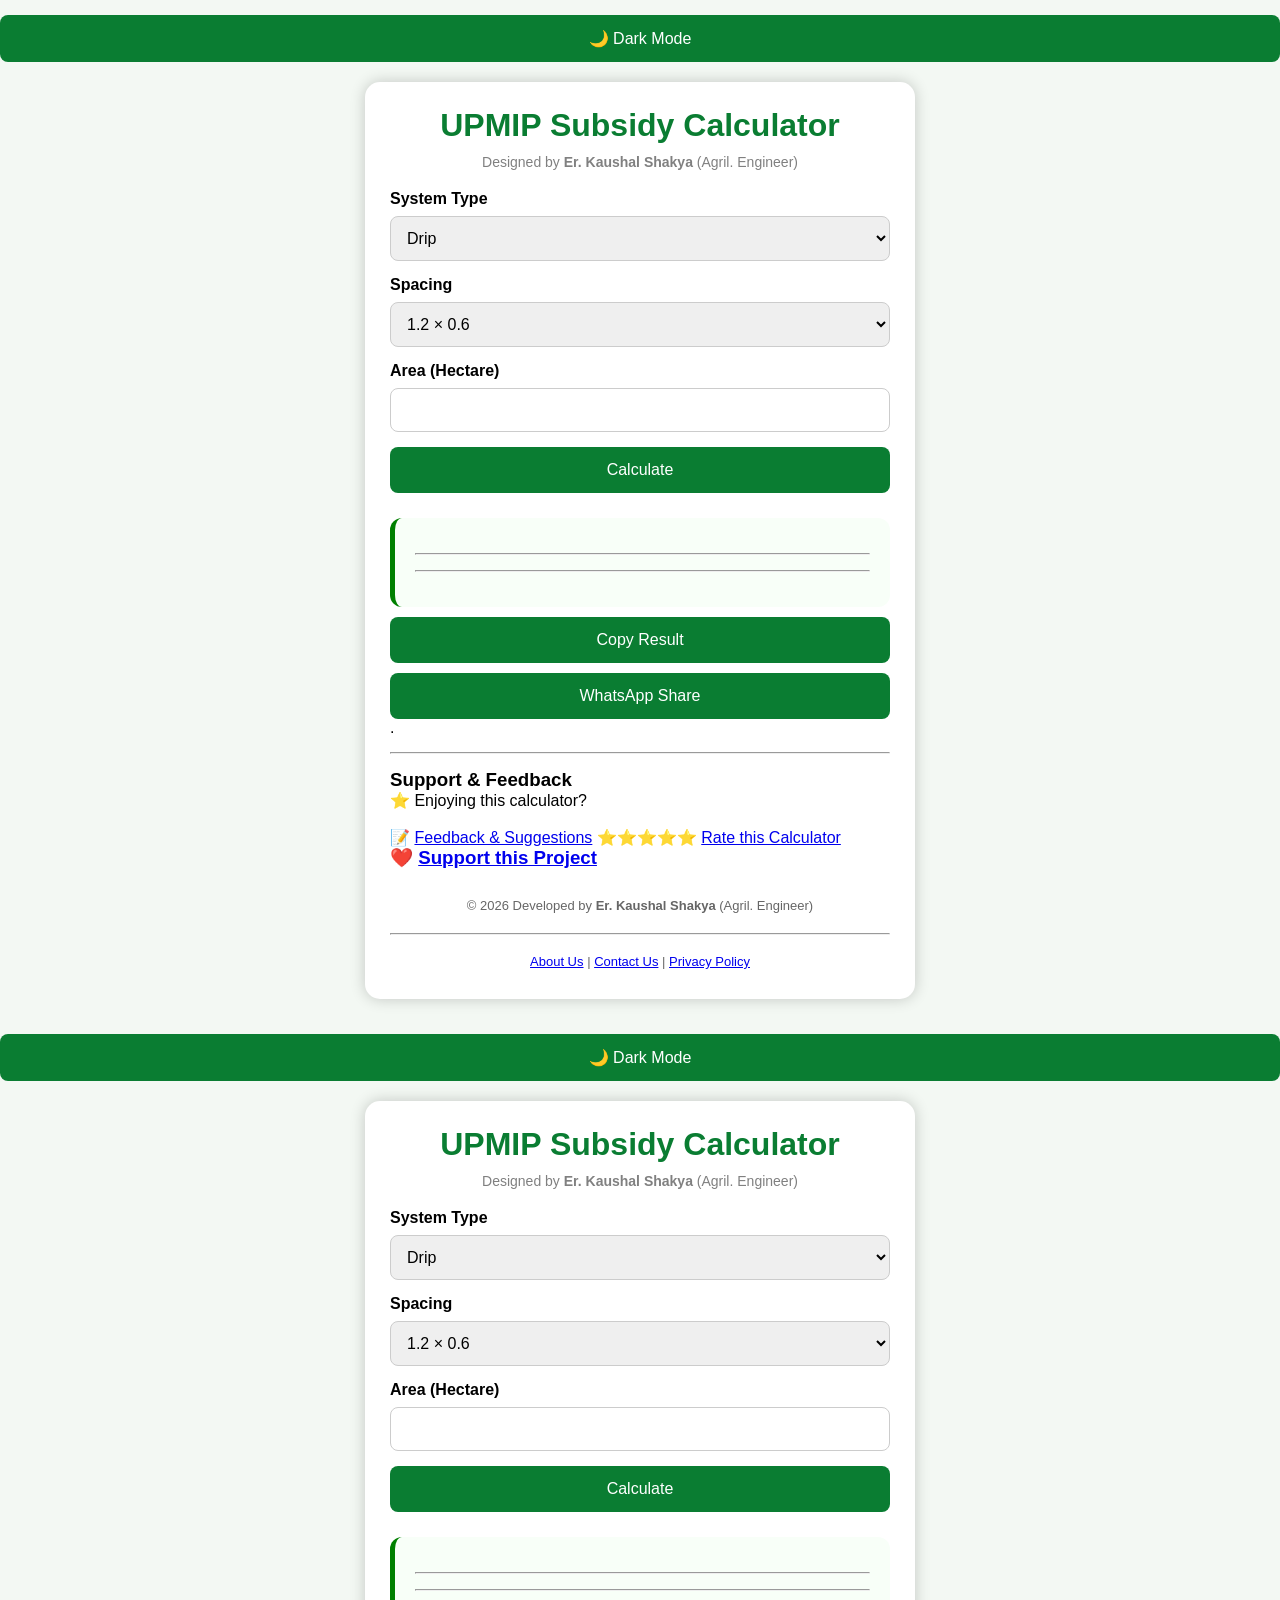
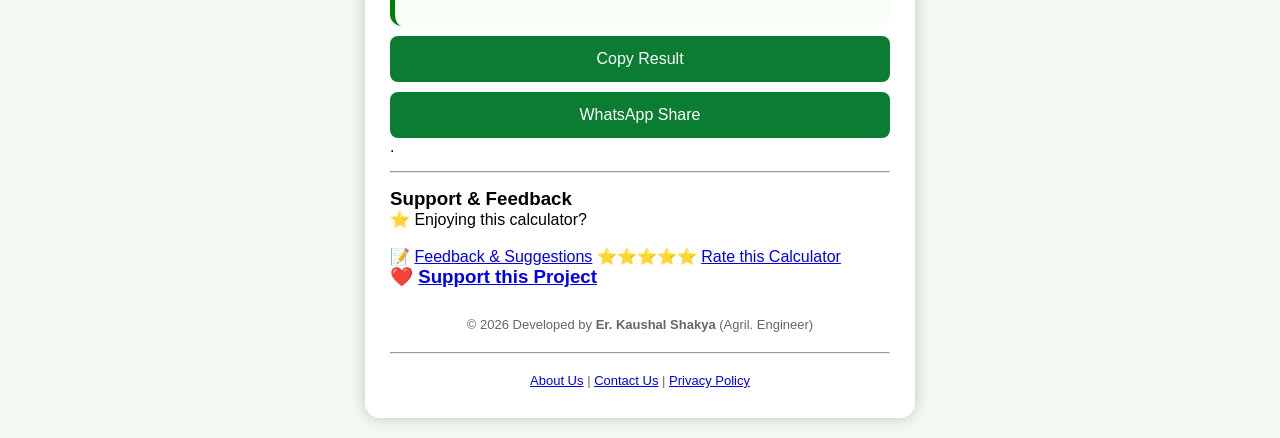
==== index.html @ 42bd1dc7 "Fix HTML structure and add favicon" ====
<!DOCTYPE html>
<html>

<head>

<meta charset="UTF-8">

<meta name="viewport"
content="width=device-width, initial-scale=1.0">
<!-- Google tag (gtag.js) -->
<script async src="https://www.googletagmanager.com/gtag/js?id=G-38JH1WSGTS"></script><!DOCTYPE html>
<html>

<head>

<meta charset="UTF-8">

<meta name="viewport"

content="width=device-width, initial-scale=1.0">
<!-- Google tag (gtag.js) -->
<script async src="https://www.googletagmanager.com/gtag/js?id=G-38JH1WSGTS"></script>
<script>
  window.dataLayer = window.dataLayer || [];
  function gtag(){dataLayer.push(arguments);}
  gtag('js', new Date());

  gtag('config', 'G-38JH1WSGTS');
</script>
<meta name="google-site-verification" content="IUyY63VNsf70N1TVNGTHuOeVo5rtjcDlBppwNGTQxgs" />
<link rel="icon" type="image/png" href="favicon.png">
<title>

UPMIP Subsidy Calculator | Drip & Mini Sprinkler Subsidy Calculator Uttar Pradesh

</title>
<meta name="description"
content="UPMIP Subsidy Calculator for Uttar Pradesh farmers. Calculate Drip Irrigation and Mini Sprinkler subsidy with 80% and 90% subsidy rates. Developed by Er. Kaushal Shakya (Agril. Engineer).">

<meta name="keywords"
content="UPMIP Subsidy Calculator, Drip Subsidy Calculator, Mini Sprinkler Subsidy Calculator, Uttar Pradesh Drip Subsidy, UPMIP Calculator">

<meta name="author"
content="Er. Kaushal Shakya">
<link rel="stylesheet"
href="style.css">

</head>

<body>
<button id="darkModeBtn" onclick="toggleDarkMode()">
🌙 Dark Mode
</button>
<div class="container">

<h1>

UPMIP Subsidy Calculator

</h1>

<p class="author">

Designed by

<strong>

Er. Kaushal Shakya

</strong>

(Agril. Engineer)

</p>
<label>

System Type

</label>

<select id="system" onchange="changeSpacing()">

<option value="drip">

Drip

</option>

<option value="mini">

Mini Sprinkler

</option>

</select>
<label>

Spacing

</label>

<select id="spacing">

<option value="1.2x0.6">

1.2 × 0.6

</option>

<option value="1.5x0.6">

1.5 × 0.6

</option>

<option value="1.8x0.6">

1.8 × 0.6

</option>

<option value="2.5x0.6">

2.5 × 0.6

</option>

<option value="1.5x1.5">

1.5 × 1.5

</option>

</select>

<label>

Area (Hectare)

</label>

<input
type="number"
step="0.001"
id="area">

<button
onclick="calculate()">

Calculate

</button>

<div class="result">

<h2 id="unitCost"></h2>

<hr>

<h2 id="subsidy90"></h2>

<h2 id="share10"></h2>

<hr>

<h2 id="subsidy80"></h2>

<h2 id="share20"></h2>

</div>

<div class="buttons">

<button
onclick="copyResult()">

Copy Result

</button>

<button
onclick="shareWhatsApp()">

WhatsApp Share

</button>
 .
</div>
<hr>

<h3>Support & Feedback</h3>

<p>

⭐ Enjoying this calculator?<br><br>

📝 <a href="https://docs.google.com/forms/d/e/1FAIpQLScC7ZjmrqqG5vN18LIEGbHbdwi-nTjo2fdgNuH615Pd7RvQiA/viewform?usp=publish-editor" target="_blank">Feedback & Suggestions</a>

⭐⭐⭐⭐⭐ <a href="https://docs.google.com/forms/d/e/1FAIpQLScC7ZjmrqqG5vN18LIEGbHbdwi-nTjo2fdgNuH615Pd7RvQiA/viewform?usp=publish-editor" target="_blank">Rate this Calculator</a>

<h3>
❤️ <a href="donate.html">Support this Project</a>
</h3>

</p>
<footer>

© 2026

Developed by

<b>

Er. Kaushal Shakya

</b>

(Agril. Engineer)
<hr>

<p>
<a href="about.html">About Us</a> |
<a href="contact.html">Contact Us</a> |
<a href="privacy-policy.html">Privacy Policy</a>
</p>
</footer>

</div>

<script src="script.js">

</script>

</body>

</html>
<script>
  window.dataLayer = window.dataLayer || [];
  function gtag(){dataLayer.push(arguments);}
  gtag('js', new Date());

  gtag('config', 'G-38JH1WSGTS');
</script>
<meta name="google-site-verification" content="IUyY63VNsf70N1TVNGTHuOeVo5rtjcDlBppwNGTQxgs" />

<title>

UPMIP Subsidy Calculator | Drip & Mini Sprinkler Subsidy Calculator Uttar Pradesh

</title>
<meta name="description"
content="UPMIP Subsidy Calculator for Uttar Pradesh farmers. Calculate Drip Irrigation and Mini Sprinkler subsidy with 80% and 90% subsidy rates. Developed by Er. Kaushal Shakya (Agril. Engineer).">

<meta name="keywords"
content="UPMIP Subsidy Calculator, Drip Subsidy Calculator, Mini Sprinkler Subsidy Calculator, Uttar Pradesh Drip Subsidy, UPMIP Calculator">

<meta name="author"
content="Er. Kaushal Shakya">
<link rel="stylesheet"
href="style.css">

</head>

<body>
<button id="darkModeBtn" onclick="toggleDarkMode()">
🌙 Dark Mode
</button>
<div class="container">

<h1>

UPMIP Subsidy Calculator

</h1>

<p class="author">

Designed by

<strong>

Er. Kaushal Shakya

</strong>

(Agril. Engineer)

</p>
<label>

System Type

</label>

<select id="system" onchange="changeSpacing()">

<option value="drip">

Drip

</option>

<option value="mini">

Mini Sprinkler

</option>

</select>
<label>

Spacing

</label>

<select id="spacing">

<option value="1.2x0.6">

1.2 × 0.6

</option>

<option value="1.5x0.6">

1.5 × 0.6

</option>

<option value="1.8x0.6">

1.8 × 0.6

</option>

<option value="2.5x0.6">

2.5 × 0.6

</option>

<option value="1.5x1.5">

1.5 × 1.5

</option>

</select>

<label>

Area (Hectare)

</label>

<input
type="number"
step="0.001"
id="area">

<button
onclick="calculate()">

Calculate

</button>

<div class="result">

<h2 id="unitCost"></h2>

<hr>

<h2 id="subsidy90"></h2>

<h2 id="share10"></h2>

<hr>

<h2 id="subsidy80"></h2>

<h2 id="share20"></h2>

</div>

<div class="buttons">

<button
onclick="copyResult()">

Copy Result

</button>

<button
onclick="shareWhatsApp()">

WhatsApp Share

</button>
 .
</div>
<hr>

<h3>Support & Feedback</h3>

<p>

⭐ Enjoying this calculator?<br><br>

📝 <a href="https://docs.google.com/forms/d/e/1FAIpQLScC7ZjmrqqG5vN18LIEGbHbdwi-nTjo2fdgNuH615Pd7RvQiA/viewform?usp=publish-editor" target="_blank">Feedback & Suggestions</a>

⭐⭐⭐⭐⭐ <a href="https://docs.google.com/forms/d/e/1FAIpQLScC7ZjmrqqG5vN18LIEGbHbdwi-nTjo2fdgNuH615Pd7RvQiA/viewform?usp=publish-editor" target="_blank">Rate this Calculator</a>

<h3>
❤️ <a href="donate.html">Support this Project</a>
</h3>

</p>
<footer>

© 2026

Developed by

<b>

Er. Kaushal Shakya

</b>

(Agril. Engineer)
<hr>

<p>
<a href="about.html">About Us</a> |
<a href="contact.html">Contact Us</a> |
<a href="privacy-policy.html">Privacy Policy</a>
</p>
</footer>

</div>

<script src="script.js">

</script>

</body>

</html>
---- style.css ----
*{
margin:0;
padding:0;
box-sizing:border-box;
font-family:Arial,sans-serif;
}

body{
background:#f3f8f3;
}

.container{
max-width:550px;
margin:20px auto;
padding:25px;
background:white;
border-radius:15px;
box-shadow:0 0 15px rgba(0,0,0,0.2);
}

h1{
text-align:center;
color:#0a7d32;
margin-bottom:10px;
}

.author{
text-align:center;
font-size:14px;
color:gray;
margin-bottom:20px;
}

label{
display:block;
font-weight:bold;
margin-top:15px;
margin-bottom:8px;
}

input,
select{
width:100%;
padding:12px;
font-size:16px;
border:1px solid #ccc;
border-radius:8px;
}

button{
width:100%;
padding:14px;
margin-top:15px;
font-size:16px;
background:#0a7d32;
color:white;
border:none;
border-radius:8px;
cursor:pointer;
}

button:hover{
background:#066226;
}

.result{
margin-top:25px;
padding:20px;
background:#f8fff8;
border-left:5px solid green;
border-radius:12px;
}

.result h2{
font-size:19px;
margin-bottom:15px;
color:#003366;
}

.buttons button{
margin-top:10px;
}

footer{
margin-top:25px;
text-align:center;
font-size:13px;
color:#666;
line-height:24px;
}

hr{
margin:15px 0;
}

@media(max-width:600px){

.container{
width:95%;
padding:20px;
}

h1{
font-size:28px;
}

.result h2{
font-size:17px;
}

}
.dark-mode{
    background-color:#1e1e1e;
    color:white;
}

.dark-mode .container{
    background-color:#2c2c2c;
}

.dark-mode input,
.dark-mode select{
    background-color:#333;
    color:white;
}

.dark-mode #result{
    background-color:#333;
    color:white;
}

.dark-mode footer{
    color:white;
}

.dark-mode a{
    color:#90caf9;
}
---- style.css ----
*{
margin:0;
padding:0;
box-sizing:border-box;
font-family:Arial,sans-serif;
}

body{
background:#f3f8f3;
}

.container{
max-width:550px;
margin:20px auto;
padding:25px;
background:white;
border-radius:15px;
box-shadow:0 0 15px rgba(0,0,0,0.2);
}

h1{
text-align:center;
color:#0a7d32;
margin-bottom:10px;
}

.author{
text-align:center;
font-size:14px;
color:gray;
margin-bottom:20px;
}

label{
display:block;
font-weight:bold;
margin-top:15px;
margin-bottom:8px;
}

input,
select{
width:100%;
padding:12px;
font-size:16px;
border:1px solid #ccc;
border-radius:8px;
}

button{
width:100%;
padding:14px;
margin-top:15px;
font-size:16px;
background:#0a7d32;
color:white;
border:none;
border-radius:8px;
cursor:pointer;
}

button:hover{
background:#066226;
}

.result{
margin-top:25px;
padding:20px;
background:#f8fff8;
border-left:5px solid green;
border-radius:12px;
}

.result h2{
font-size:19px;
margin-bottom:15px;
color:#003366;
}

.buttons button{
margin-top:10px;
}

footer{
margin-top:25px;
text-align:center;
font-size:13px;
color:#666;
line-height:24px;
}

hr{
margin:15px 0;
}

@media(max-width:600px){

.container{
width:95%;
padding:20px;
}

h1{
font-size:28px;
}

.result h2{
font-size:17px;
}

}
.dark-mode{
    background-color:#1e1e1e;
    color:white;
}

.dark-mode .container{
    background-color:#2c2c2c;
}

.dark-mode input,
.dark-mode select{
    background-color:#333;
    color:white;
}

.dark-mode #result{
    background-color:#333;
    color:white;
}

.dark-mode footer{
    color:white;
}

.dark-mode a{
    color:#90caf9;
}
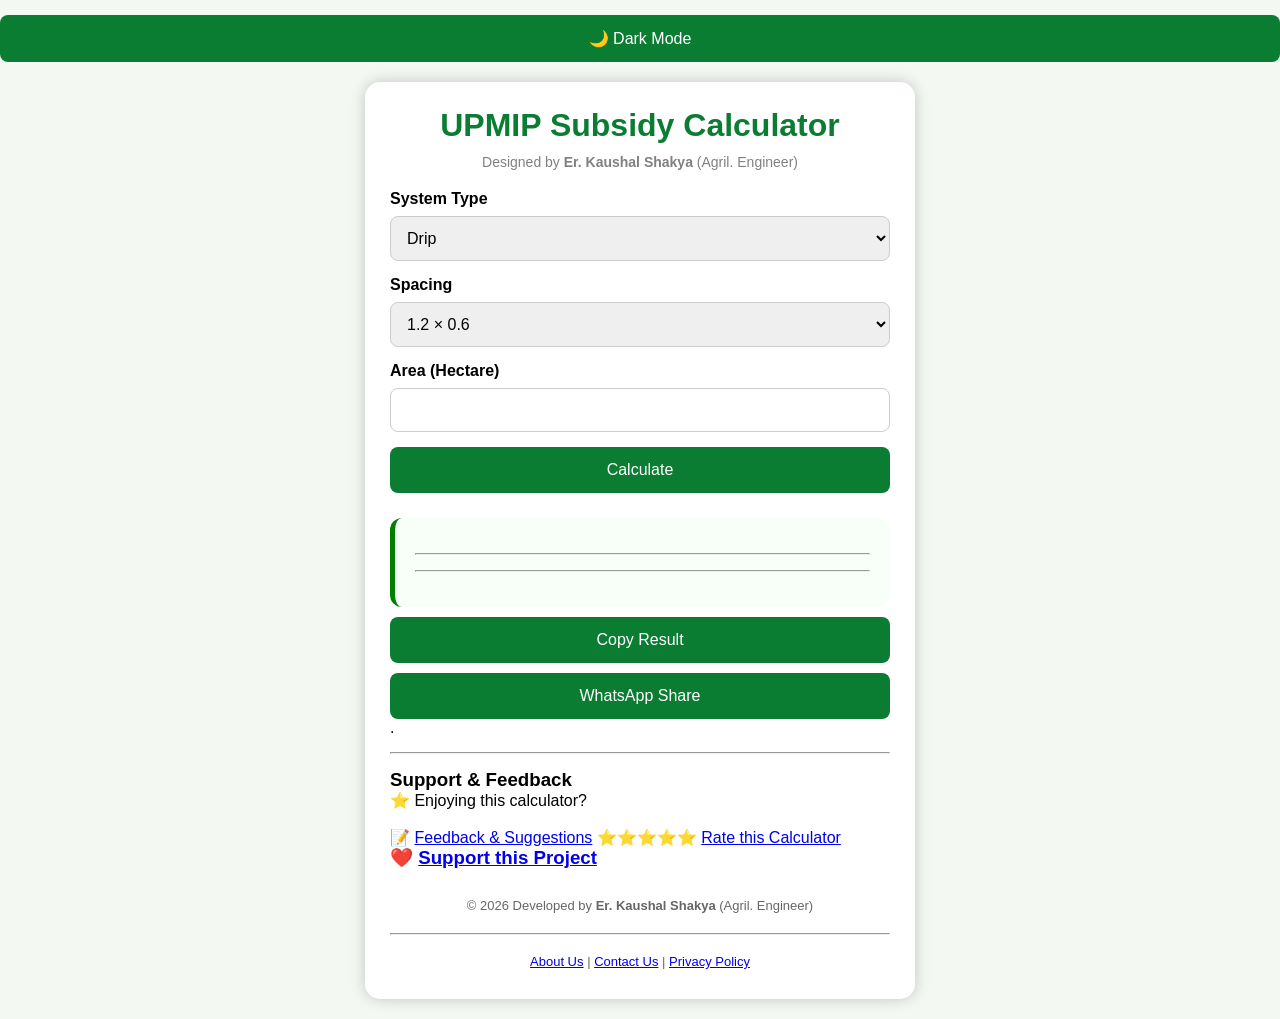
==== commit 0c2953c5: "Remove duplicate HTML structure in index.html Removed duplicate HTML structure and cleaned up format" ====
--- a/index.html
+++ b/index.html
@@ -1,14 +1,4 @@
 <!DOCTYPE html>
-<html>
-
-<head>
-
-<meta charset="UTF-8">
-
-<meta name="viewport"
-content="width=device-width, initial-scale=1.0">
-<!-- Google tag (gtag.js) -->
-<script async src="https://www.googletagmanager.com/gtag/js?id=G-38JH1WSGTS"></script><!DOCTYPE html>
 <html>
 
 <head>
@@ -28,7 +18,9 @@
   gtag('config', 'G-38JH1WSGTS');
 </script>
 <meta name="google-site-verification" content="IUyY63VNsf70N1TVNGTHuOeVo5rtjcDlBppwNGTQxgs" />
+
 <link rel="icon" type="image/png" href="favicon.png">
+
 <title>
 
 UPMIP Subsidy Calculator | Drip & Mini Sprinkler Subsidy Calculator Uttar Pradesh
@@ -234,217 +226,3 @@
 </body>
 
 </html>
-<script>
-  window.dataLayer = window.dataLayer || [];
-  function gtag(){dataLayer.push(arguments);}
-  gtag('js', new Date());
-
-  gtag('config', 'G-38JH1WSGTS');
-</script>
-<meta name="google-site-verification" content="IUyY63VNsf70N1TVNGTHuOeVo5rtjcDlBppwNGTQxgs" />
-
-<title>
-
-UPMIP Subsidy Calculator | Drip & Mini Sprinkler Subsidy Calculator Uttar Pradesh
-
-</title>
-<meta name="description"
-content="UPMIP Subsidy Calculator for Uttar Pradesh farmers. Calculate Drip Irrigation and Mini Sprinkler subsidy with 80% and 90% subsidy rates. Developed by Er. Kaushal Shakya (Agril. Engineer).">
-
-<meta name="keywords"
-content="UPMIP Subsidy Calculator, Drip Subsidy Calculator, Mini Sprinkler Subsidy Calculator, Uttar Pradesh Drip Subsidy, UPMIP Calculator">
-
-<meta name="author"
-content="Er. Kaushal Shakya">
-<link rel="stylesheet"
-href="style.css">
-
-</head>
-
-<body>
-<button id="darkModeBtn" onclick="toggleDarkMode()">
-🌙 Dark Mode
-</button>
-<div class="container">
-
-<h1>
-
-UPMIP Subsidy Calculator
-
-</h1>
-
-<p class="author">
-
-Designed by
-
-<strong>
-
-Er. Kaushal Shakya
-
-</strong>
-
-(Agril. Engineer)
-
-</p>
-<label>
-
-System Type
-
-</label>
-
-<select id="system" onchange="changeSpacing()">
-
-<option value="drip">
-
-Drip
-
-</option>
-
-<option value="mini">
-
-Mini Sprinkler
-
-</option>
-
-</select>
-<label>
-
-Spacing
-
-</label>
-
-<select id="spacing">
-
-<option value="1.2x0.6">
-
-1.2 × 0.6
-
-</option>
-
-<option value="1.5x0.6">
-
-1.5 × 0.6
-
-</option>
-
-<option value="1.8x0.6">
-
-1.8 × 0.6
-
-</option>
-
-<option value="2.5x0.6">
-
-2.5 × 0.6
-
-</option>
-
-<option value="1.5x1.5">
-
-1.5 × 1.5
-
-</option>
-
-</select>
-
-<label>
-
-Area (Hectare)
-
-</label>
-
-<input
-type="number"
-step="0.001"
-id="area">
-
-<button
-onclick="calculate()">
-
-Calculate
-
-</button>
-
-<div class="result">
-
-<h2 id="unitCost"></h2>
-
-<hr>
-
-<h2 id="subsidy90"></h2>
-
-<h2 id="share10"></h2>
-
-<hr>
-
-<h2 id="subsidy80"></h2>
-
-<h2 id="share20"></h2>
-
-</div>
-
-<div class="buttons">
-
-<button
-onclick="copyResult()">
-
-Copy Result
-
-</button>
-
-<button
-onclick="shareWhatsApp()">
-
-WhatsApp Share
-
-</button>
- .
-</div>
-<hr>
-
-<h3>Support & Feedback</h3>
-
-<p>
-
-⭐ Enjoying this calculator?<br><br>
-
-📝 <a href="https://docs.google.com/forms/d/e/1FAIpQLScC7ZjmrqqG5vN18LIEGbHbdwi-nTjo2fdgNuH615Pd7RvQiA/viewform?usp=publish-editor" target="_blank">Feedback & Suggestions</a>
-
-⭐⭐⭐⭐⭐ <a href="https://docs.google.com/forms/d/e/1FAIpQLScC7ZjmrqqG5vN18LIEGbHbdwi-nTjo2fdgNuH615Pd7RvQiA/viewform?usp=publish-editor" target="_blank">Rate this Calculator</a>
-
-<h3>
-❤️ <a href="donate.html">Support this Project</a>
-</h3>
-
-</p>
-<footer>
-
-© 2026
-
-Developed by
-
-<b>
-
-Er. Kaushal Shakya
-
-</b>
-
-(Agril. Engineer)
-<hr>
-
-<p>
-<a href="about.html">About Us</a> |
-<a href="contact.html">Contact Us</a> |
-<a href="privacy-policy.html">Privacy Policy</a>
-</p>
-</footer>
-
-</div>
-
-<script src="script.js">
-
-</script>
-
-</body>
-
-</html>
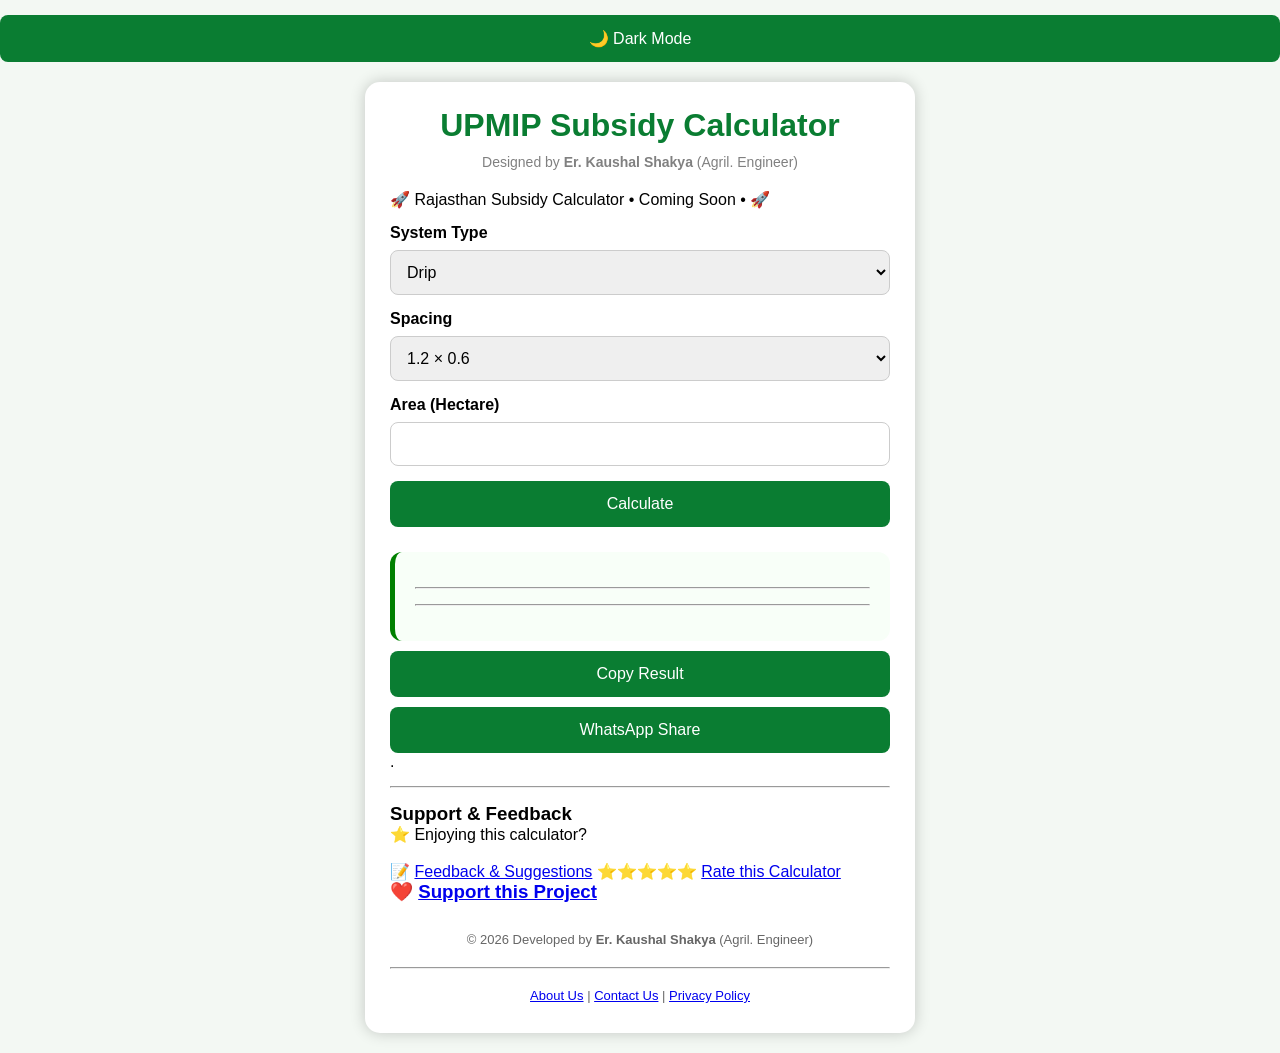
==== commit 5560f65b: "Add coming soon banner for Rajasthan Subsidy Calculator Added a coming soon banner for Rajasthan Sub" ====
--- a/index.html
+++ b/index.html
@@ -34,6 +34,48 @@
 
 <meta name="author"
 content="Er. Kaushal Shakya">
+<!-- Open Graph Meta Tags -->
+<meta property="og:title" content="UPMIP Subsidy Calculator">
+
+<meta property="og:description"
+content="Calculate Drip Irrigation and Mini Sprinkler subsidy for Uttar Pradesh farmers. Developed by Er. Kaushal Shakya (Agril. Engineer).">
+
+<meta property="og:type"
+content="website">
+
+<meta property="og:url"
+content="https://kkshakya786.github.io/upmip_subsidy-calculator/">
+
+<meta property="og:image"
+content="https://kkshakya786.github.io/upmip_subsidy-calculator/favicon.png">
+
+<!-- Twitter Card -->
+<meta name="twitter:card"
+content="summary_large_image">
+
+<meta name="twitter:title"
+content="UPMIP Subsidy Calculator">
+
+<meta name="twitter:description"
+content="Calculate Drip Irrigation and Mini Sprinkler subsidy for Uttar Pradesh farmers.">
+
+<meta name="twitter:image"
+content="https://kkshakya786.github.io/upmip_subsidy-calculator/favicon.png">
+<script type="application/ld+json">
+{
+"@context":"https://schema.org",
+"@type":"WebApplication",
+"name":"UPMIP Subsidy Calculator",
+"url":"https://kkshakya786.github.io/upmip_subsidy-calculator/",
+"description":"Calculate Drip Irrigation and Mini Sprinkler subsidy for Uttar Pradesh farmers with 80% and 90% subsidy rates.",
+"applicationCategory":"CalculatorApplication",
+"operatingSystem":"Any",
+"author":{
+"@type":"Person",
+"name":"Er. Kaushal Shakya"
+}
+}
+</script>
 <link rel="stylesheet"
 href="style.css">
 
@@ -64,6 +106,9 @@
 (Agril. Engineer)
 
 </p>
+<div class="coming-soon-banner">
+🚀 Rajasthan Subsidy Calculator • Coming Soon • 🚀
+</div>
 <label>
 
 System Type
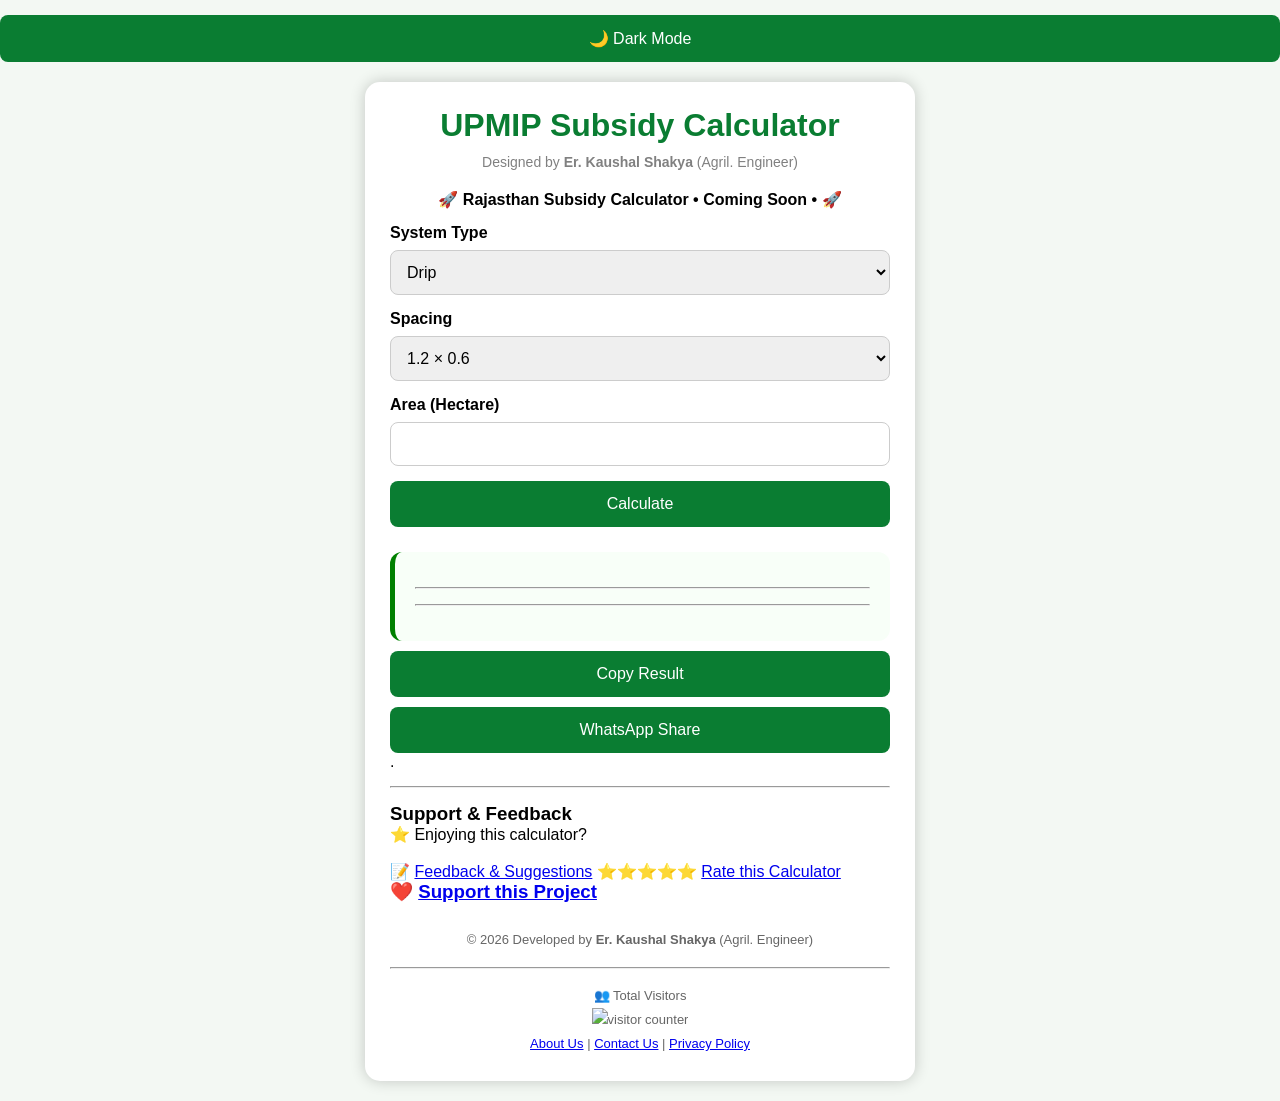
==== commit 56c21f59: "Fix HTML formatting and add visitor counter" ====
--- a/index.html
+++ b/index.html
@@ -254,7 +254,10 @@
 
 (Agril. Engineer)
 <hr>
-
+<div class="visitor-counter">
+    👥 Total Visitors<br>
+    <img src="https://hitwebcounter.com/counter/counter.php?page=21223182&style=0006&nbdigits=6&type=page&initCount=0" title="Visitor Counter" alt="visitor counter">
+</div>
 <p>
 <a href="about.html">About Us</a> |
 <a href="contact.html">Contact Us</a> |
--- a/style.css
+++ b/style.css
@@ -136,3 +136,21 @@
 .dark-mode a{
     color:#90caf9;
 }
+.coming-soon-banner {
+    text-align: center;
+    font-size: 16px;
+    font-weight: bold;
+    margin-bottom: 15px;
+    animation: rainbow 2s linear infinite;
+}
+
+@keyframes rainbow {
+    0%   { color: red; }
+    15%  { color: orange; }
+    30%  { color: yellow; }
+    45%  { color: lime; }
+    60%  { color: cyan; }
+    75%  { color: blue; }
+    90%  { color: violet; }
+    100% { color: red; }
+}
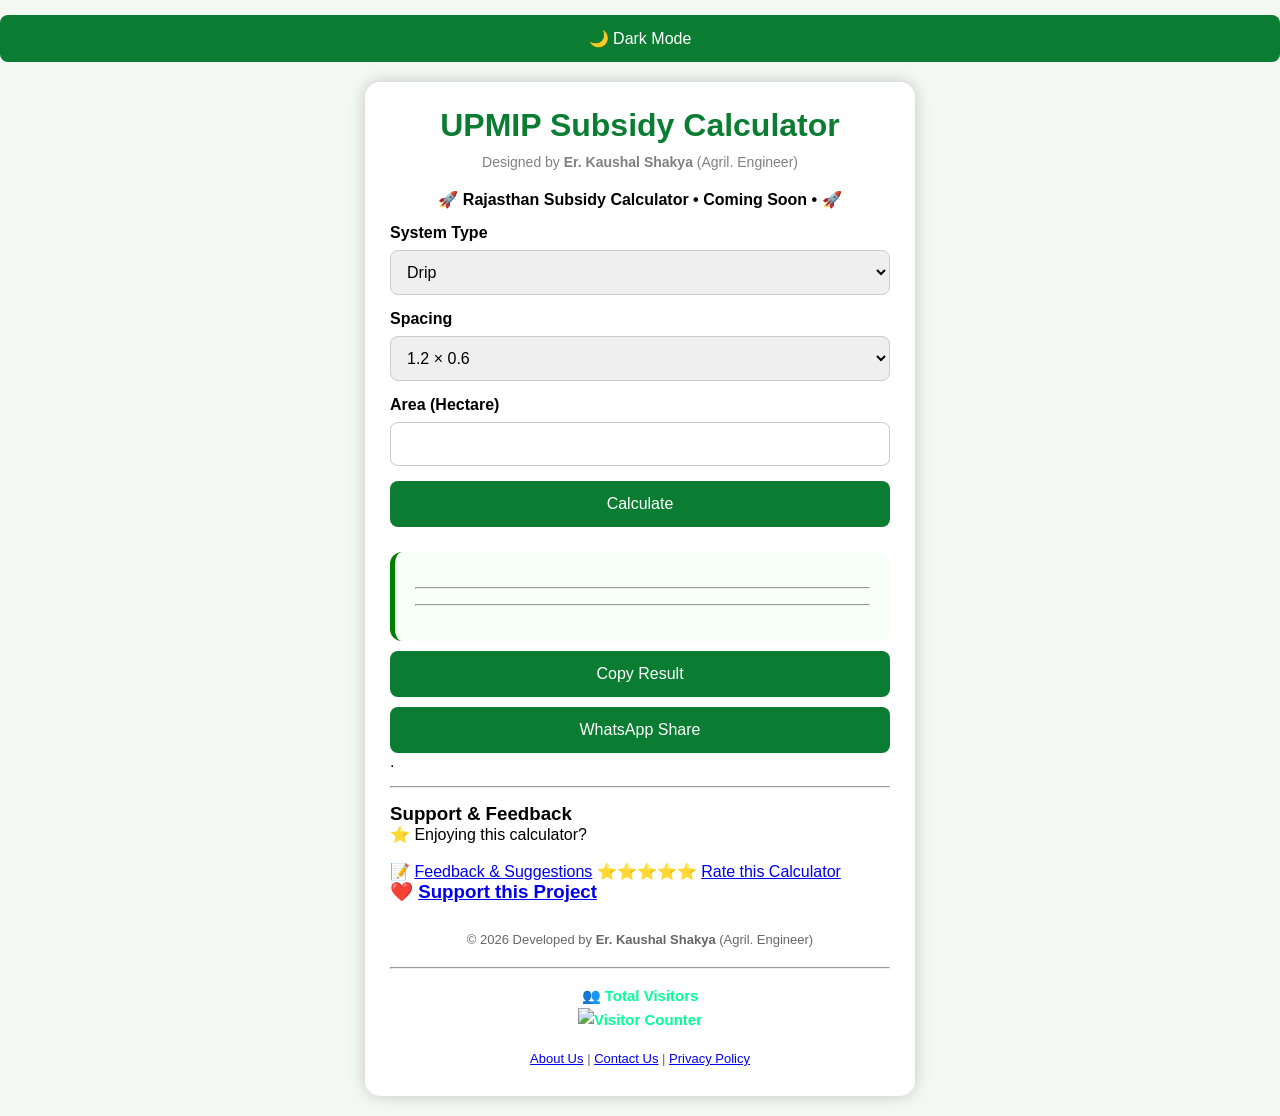
==== commit 8e8d0476: "Fix HTML encoding issues in index.html" ====
--- a/index.html
+++ b/index.html
@@ -256,7 +256,9 @@
 <hr>
 <div class="visitor-counter">
     👥 Total Visitors<br>
-    <img src="https://hitwebcounter.com/counter/counter.php?page=21223182&style=0006&nbdigits=6&type=page&initCount=0" title="Visitor Counter" alt="visitor counter">
+    <img src="https://www.hitwebcounter.com/counter/counter.php?page=21504118&style=0005&nbdigits=7&type=page"
+         alt="Visitor Counter"
+         style="border:0;max-width:100%;height:auto;">
 </div>
 <p>
 <a href="about.html">About Us</a> |
--- a/style.css
+++ b/style.css
@@ -154,3 +154,11 @@
     90%  { color: violet; }
     100% { color: red; }
 }
+.visitor-counter {
+    text-align: center;
+    margin-top: 15px;
+    margin-bottom: 15px;
+    font-size: 15px;
+    font-weight: bold;
+    color: #00ff99;
+}
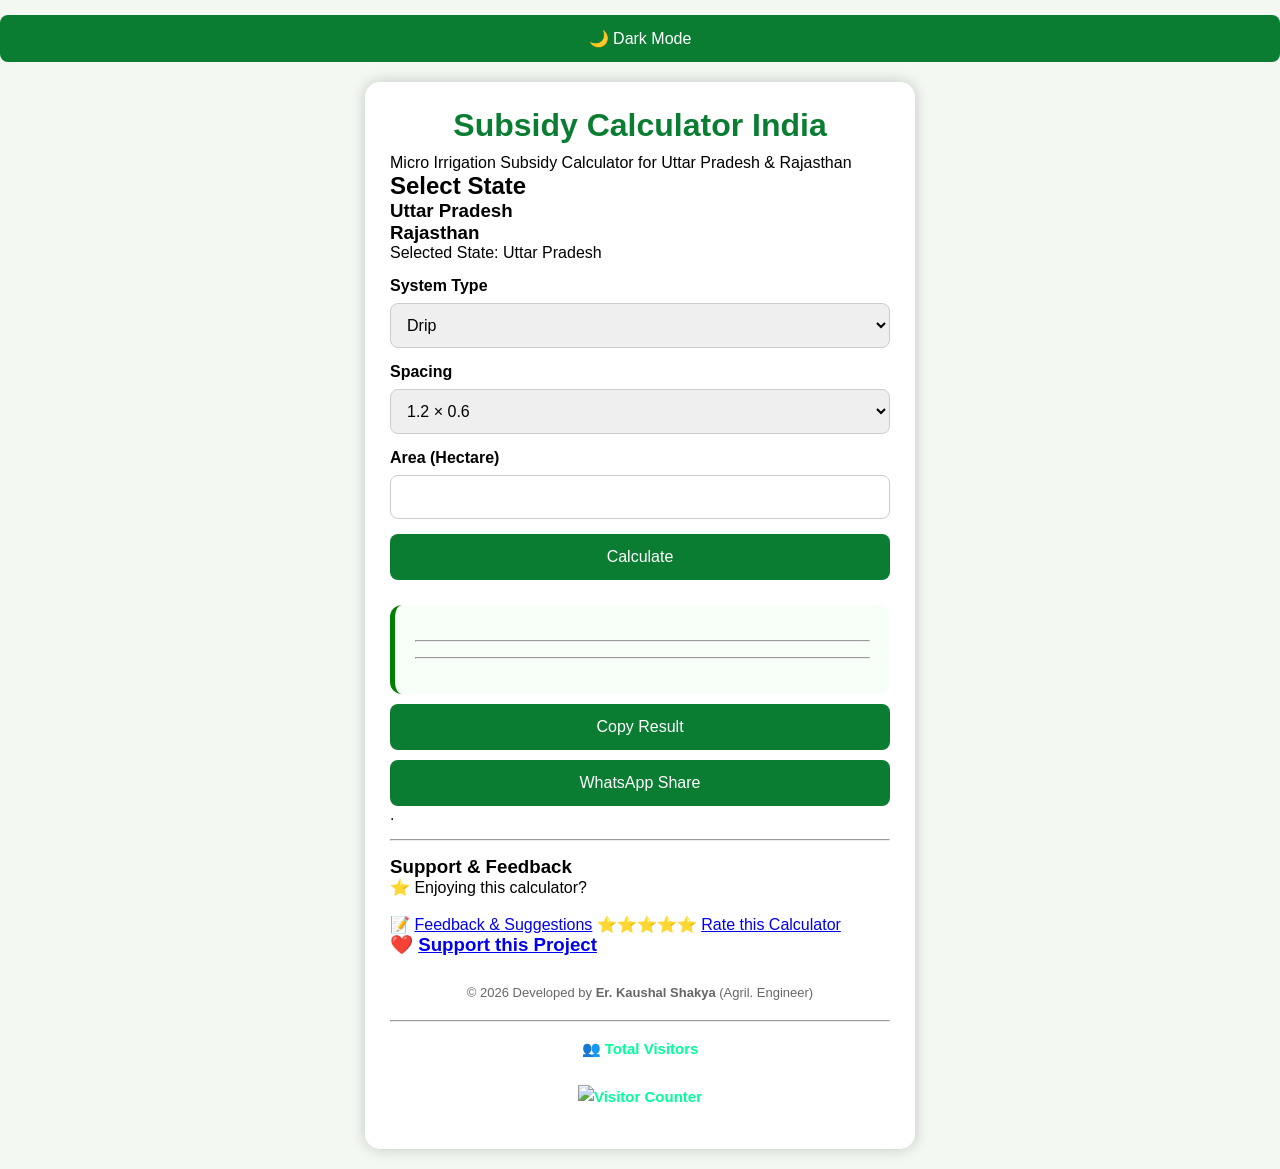
==== commit cc87aebe: "Refactor index.html for Rajasthan support Updated the UPMIP Subsidy Calculator HTML structure and ad" ====
--- a/index.html
+++ b/index.html
@@ -89,26 +89,30 @@
 
 <h1>
 
-UPMIP Subsidy Calculator
+Subsidy Calculator India
 
 </h1>
-
-<p class="author">
-
-Designed by
-
-<strong>
-
-Er. Kaushal Shakya
-
-</strong>
-
-(Agril. Engineer)
-
+<p class="subtitle">
+    Micro Irrigation Subsidy Calculator for Uttar Pradesh & Rajasthan
 </p>
-<div class="coming-soon-banner">
-🚀 Rajasthan Subsidy Calculator • Coming Soon • 🚀
-</div>
+<div class="state-section">
+    <h2>Select State</h2>
+
+    <div class="state-cards" id="stateCards">
+
+<div class="state-card selected" role="button" tabindex="0" data-state="up" aria-pressed="true" onclick="selectState('up')">
+    <h3>Uttar Pradesh</h3>
+</div>
+
+       <div class="state-card" role="button" tabindex="0" data-state="rajasthan" aria-pressed="false" onclick="selectState('rajasthan')">
+    <h3>Rajasthan</h3>
+</div>
+
+</div>
+<p class="selected-state" id="selectedStateText">Selected State: Uttar Pradesh</p>
+</div>
+
+
 <label>
 
 System Type
@@ -188,6 +192,8 @@
 
 </button>
 
+<div class="state-message" id="stateMessage" hidden></div>
+
 <div class="result">
 
 <h2 id="unitCost"></h2>
@@ -255,24 +261,11 @@
 (Agril. Engineer)
 <hr>
 <div class="visitor-counter">
-    👥 Total Visitors<br>
-    <img src="https://www.hitwebcounter.com/counter/counter.php?page=21504118&style=0005&nbdigits=7&type=page"
-         alt="Visitor Counter"
-         style="border:0;max-width:100%;height:auto;">
-</div>
-<p>
-<a href="about.html">About Us</a> |
-<a href="contact.html">Contact Us</a> |
-<a href="privacy-policy.html">Privacy Policy</a>
-</p>
+    👥 Total Visitors<br><br>
+
+    <img src="https://hits.seeyoufarm.com/api/count/incr/badge.svg?url=https://kkshakya786.github.io/UPMIP-SUBSIDY-2.0/&count_bg=%23009833&title_bg=%23555555&icon=&icon_color=%23E7E7E7&title=Visitors&edge_flat=false" alt="Visitor Counter">
+</div>
 </footer>
-
-</div>
-
-<script src="script.js">
-
-</script>
-
+<script src="script.js"></script>
 </body>
-
 </html>
